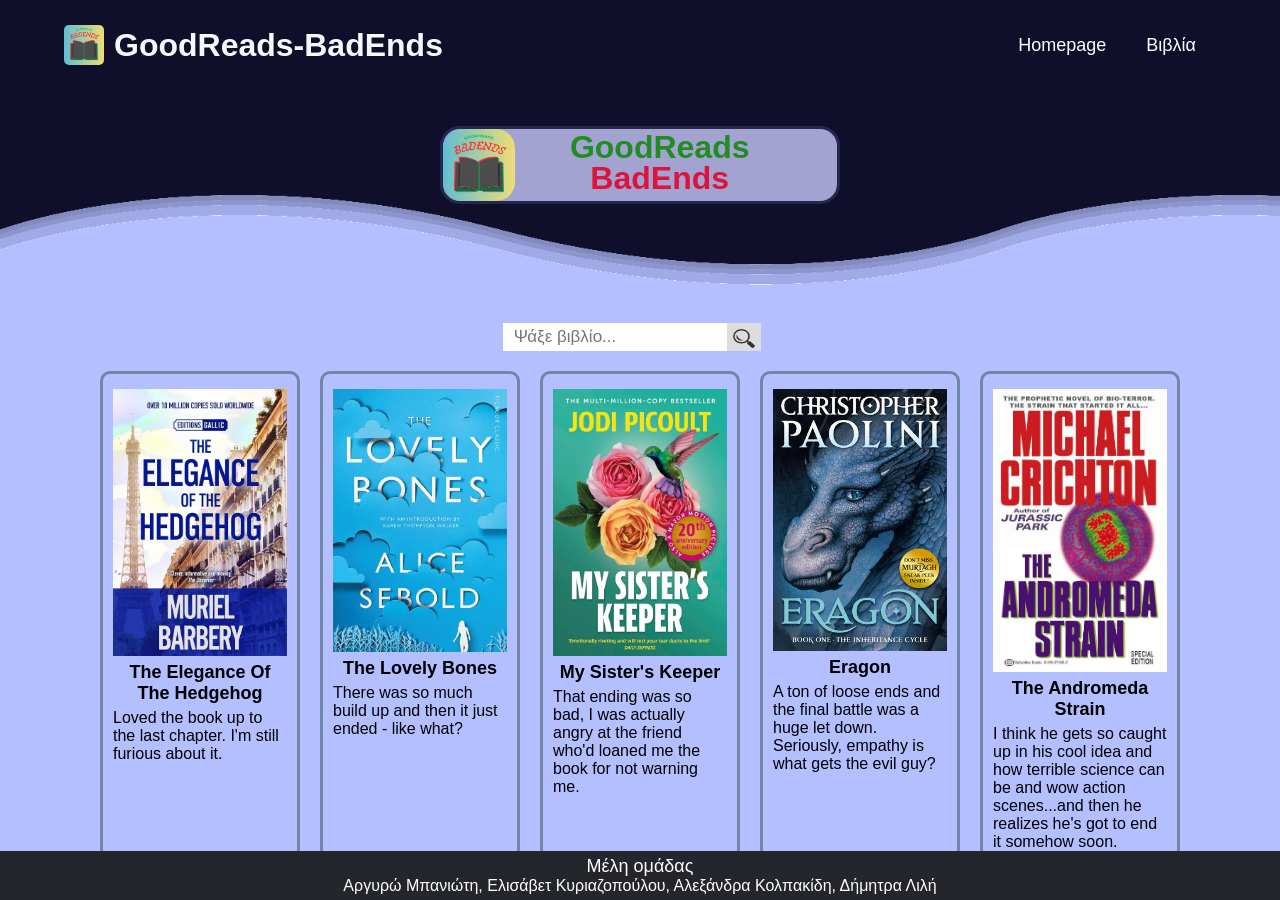
==== ergasia/items.html @ 762bc445 "commit1 html,css,js" ====
<!DOCTYPE html>
<html lang="en">
<head>
    <meta charset="UTF-8">
    <title>GoodReads-BadEnds</title>
    <link rel="icon" type="image/x-icon" href="../ergasia/img/logo.png">
    <link rel="stylesheet" href="../ergasia/css/style.css">

</head>
<body>

    <!-- Κύματα  -->
    <section>
        <div class='air air1'></div>
        <div class='air air2'></div>
        <div class='air air3'></div>
        <div class='air air4'></div>
    </section>

    <!-- Navigation με κουμπιά για αρχική σελίδα και άλλη σελίδα  -->
    <div class="navigation">
        <div class="navigation-text">
            <img src="../ergasia/img/logo.png" alt="logo">
            <h1>GoodReads-BadEnds</h1>
        </div>
        <div class="navigation-links">
            <a href="../ergasia/homepage.html">Homepage</a>
            <a href="../ergasia/items.html">Βιβλία</a>
        </div>
    </div>

    <!-- Header με το logo και το όνομα  -->
    <div class="header">
        <img src="../ergasia/img/logo.png" alt="logo">
        <div class="headergood"><h1>GoodReads</h1></div>
        <div class="headerbad"><h1>BadEnds</h1></div>
    </div>

    <div class="search">
        <div class="search-bar">
            <form action="/action_page.php">
                <input type="text" placeholder=" Ψάξε βιβλίο..." name="search">
                <button type="submit"><img src="../ergasia/img/magnifying-glass.png" alt="search button"></button>
            </form>
        </div>

        <div class="search-results">
            <div class="result">
                <img src="../ergasia/img/item4.jpg" style="width:100%" alt="Το εξώφυλλο του &quot;The Elegance Of The Hedgehog&quot;">
                <div class="book-title">The Elegance Of The Hedgehog</div>
                <div class="comment">Loved the book up to the last chapter. I'm still furious about it.</div>
            </div>

            <div class="result">
                <img src="../ergasia/img/item5.jpg" style="width:100%" alt="Το εξώφυλλο του &quot;The Lovely Bones&quot;">
                <div class="book-title">The Lovely Bones</div>
                <div class="comment">There was so much build up and then it just ended - like what?</div>
            </div>

            <div class="result">
                <img src="../ergasia/img/item6.jpg" style="width:100%" alt="Το εξώφυλλο του &quot;My Sister's Keeper&quot;">
                <div class="book-title">My Sister's Keeper</div>
                <div class="comment">That ending was so bad, I was actually angry at the friend who'd loaned me the book for not warning me.</div>
            </div>

            <div class="result">
                <img src="../ergasia/img/item7.jpg" style="width:100%" alt="Το εξώφυλλο του &quot;Eragon&quot;">
                <div class="book-title">Eragon</div>
                <div class="comment">A ton of loose ends and the final battle was a huge let down. Seriously, empathy is what gets the evil guy?</div>
            </div>

            <div class="result">
                <img src="../ergasia/img/item8.jpg" style="width:100%" alt="Το εξώφυλλο του &quot;The Andromeda Strain&quot;">
                <div class="book-title">The Andromeda Strain</div>
                <div class="comment">I think he gets so caught up in his cool idea and how terrible science can be and wow action scenes...and then he realizes he's got to end it somehow soon.</div>
            </div>
        </div>

    </div>
    <div class="footer">
        <div class="footerheader">Μέλη ομάδας</div>
        <div class="footertext">
            Αργυρώ Μπανιώτη, Ελισάβετ Κυριαζοπούλου, Αλεξάνδρα Κολπακίδη, Δήμητρα Λιλή
        </div>
    </div>


</body>
---- ergasia/css/style.css ----
/*κύματα*/
section{
  display: grid;
  position: relative;
  width: 100%;
  height: 35vh;
  background: rgb(15, 15, 44);
  overflow: hidden;
  z-index: 1;
}
section .air {
  position: absolute;
  bottom: 0;
  left: 0;
  width: 100%;
  height: 100px;
  background: url(../img/waveblue3.png);
  background-size: 1000px 100px;
}
section .air.air1{
  animation: wave 30s linear infinite;
  z-index: 5;
  opacity: 1;
  animation-delay: 0s;
  bottom: 0;
}
section .air.air2{
  animation: wave2 15s linear infinite;
  z-index: 4;
  opacity: 0.5;
  animation-delay: -5s;
  bottom: 10px;
}
section .air.air3{
  animation: wave 30s linear infinite;
  z-index: 3;
  opacity: 0.2;
  animation-delay: -2s;
  bottom: 15px;
}
section .air.air4{
  animation: wave2 5s linear infinite;
  z-index: 2;
  opacity: 0.7;
  animation-delay: -5s;
  bottom: 20px;
}
@keyframes wave{
  0%{
    background-position-x: 0;
  }
  100%{
    background-position-x: 1000px;
  }
}
@keyframes wave2{
  0%{
    background-position-x: 0;
  }
  100%{
    background-position-x: -1000px;
  }
}
* {
  box-sizing: border-box;
}


.navigation{
  position: absolute;
  top: 0;
  z-index: 10;
  width: 100%;
  color: ghostwhite;
  height:10%;

  /*border που έβγαλα γιατί είναι άσχημο*/
  /*
  background-color: rgb(240,255,240,0.07);
  border-style: double;
  border-color: transparent;
  border-bottom-color: black;
  */

  display: flex;
  flex-wrap: wrap;
  justify-content: space-between;
  align-items: center;
  padding: 0 5%;
  box-sizing: border-box;
}

.navigation-links{
  float:right;
  bottom: 20%;
  align-items: center;

  display: flex;
  gap:0;
  text-align: center;
  font-size: 17px;
}

.navigation-links a{
  padding: 20px 20px 20px 20px;
  font-size: large;
}

.navigation-links a:link{
  text-decoration: none;
  color:white;
}

.navigation-links a.active{
  background-color: white;
  color:black;
}

.navigation-links a:hover{
  background-color: rgb(60,60,60,0.5);
  color:white;
}


.navigation-text{
  flex:1;
  top: 20%;
  left:5%;
  display: flex;
  align-items: center;
}

/*εικόνα logo του navigation*/
.navigation-text img {
  float: left;
  height: 40px;
  margin-right: 10px;
  border-radius: 5px;
}

.navigation-text h1{

}



/*header*/
.header{
  top: 14%;
  position:absolute;
  left: 50%;
  transform: translateX(-50%);
  width: 400px;

  background-color: rgb(200,200,250,0.8);
  z-index: 6;
  border-style: solid;
  border-color:rgb(37, 39, 77);
  border-radius: 20px;

  margin-bottom: 200vh;

}

/*εικόνα logo του header*/
.header img {
  float: left;
  height: 72px;
  background-color: transparent;
  border-radius: 19px;

}

/*κείμενο του header*/
.header .headergood h1{
  font-family: 'Magneto','Arial', sans-serif;
  color: forestgreen;
  position:absolute;
  left: 55%;
  transform: translateX(-50%);
  top:0
}
.header .headerbad h1 {
  font-family: 'Magneto','Arial', sans-serif;
  color:crimson;
  position:absolute;
  left: 55%;
  transform: translateX(-50%);
  bottom:5%
}

.pagecontent{
  display: flex;
  flex-direction: column;
  flex-grow:1;
  height: auto;
  margin: 0 auto -50px;
  min-height: 100%;
  padding: 0 0 50px;
  box-sizing: border-box;
  overflow: auto;
}

.textbeforeslideshow{
  line-break: strict;
  order:1;
  padding-right: 4%;
  padding-left: 2%;
}

.textbeforeslideshow, .textafterslideshow{
  position:relative;
  left:5%;
  right:5%;
  width:90%;
}


.textbeforeslideshow h1, .textafterslideshow h1{
  position:relative;
  margin-bottom:1%;
  margin-top:3%;
}

.textbeforeslideshow h2, .textafterslideshow h2{
  position:relative;
  left: 1%
}

.textbeforeslideshow p, .textafterslideshow p{
  position:relative;
  left: 3%
}



.slideshow-container {
  border-radius: 20px;
  max-width: 500px;
  position:relative;
  left: 50%;
  transform: translateX(-50%);
  z-index: 6;
  margin-bottom: 4%;
  margin-top: 4%;
}

.slideshow-container img{
  border-radius: 20px;
}

#slideshow0{
  order:2;
}

#slideshow1{
  order:4;
  margin-bottom:5%;
  max-height: 400px;
  max-width: 200px;
}

/*Captions των slides*/
.captiongood, .captionbad, .captionbook {
  color: #f4f4f4;
  font-size: 15px;
  text-align: center;
  padding: 8px 12px;
  position: absolute;
  bottom: 4px;
  width: 100%;
  border-radius: 0 0 20px 20px;
}
.captiongood {
  background: rgba(20,88,20,0.6);
}
.captionbad {
  background: rgba(88,20,20,0.6);
}
.captionbook {
  background: rgba(111,111,111,0.6);
}



/*κουκίδες κάτω από slideshow*/

.dots{
  text-align: center;
  padding: 8px 12px;
  position: absolute;
  bottom: -12%;
  width: 100%;
  background: rgb(230, 230, 234,0.5);
  z-index: -1;

}
.dot {
  cursor: pointer;
  height: 13px;
  width: 13px;
  margin: 0 2px;
  background-color: #bbb;
  border-radius: 50%;
  display: inline-block;
  transition: background-color 0.6s ease;
}
.active, .dot:hover {
  background-color: #717171;
}


.fade {
  animation-name: fade;
  animation-duration: 1.5s;
}
@keyframes fade {
  from {opacity: .4}
  to {opacity: 1}
}
.mySlides {
  display: none;
}

/*κουμπιά επόμενο προηγούμενο*/
.prev,
.next {
  cursor: pointer;
  position: absolute;
  top: 50%;
  width: auto;
  padding: 16px;
  margin-top: -50px;
  color: white;
  font-weight: bold;
  font-size: 20px;
  border-radius: 0 3px 3px 0;
  user-select: none;
  -webkit-user-select: none;
}
.next {
  right: 0;
  border-radius: 3px 0 0 3px;
}
.prev:hover, .next:hover {
  background-color: rgba(0, 0, 0, 0.6);
}


/*αριθμός  slide*/
.numbertext {
  color: #ffffff;
  font-size: 12px;
  padding: 8px 12px;
  position: absolute;
  top: 0;
  background: rgba(88,88,88,0.3);
  border-radius: 20px 0 10px 0;
}

*{
  margin: 0;
  padding: 0;
}


.textafterslideshow{
  order:3;
}

.not-footer{

}

/*footer*/
.footer {
  position: fixed;
  left: 0;
  bottom: 0;
  width: 100%;
  height: auto;
  background-color: rgb(36, 38, 43);
  color: white;
  text-align: center;
  font-family: 'Century Gothic', sans-serif;
  z-index: 100;
}
.footerheader{
  font-size: large;
  padding-top: 5px;
}
.footertext{
  display: flex;
  flex-direction: column;
  text-align: center;
  padding-bottom: 5px;
}

/*background*/
body{
  background-color: rgb(179,191,255);
  font-family: 'Century Gothic', sans-serif;
}




/*Για το αρχείο items.html*/

/*Για την μπάρα αναζήτησης*/
.search-bar input[type=text] {
  padding: 6px;
  margin-top: 8px;
  font-size: 17px;
  border: none;
  height:28px;
}
.search-bar button {
  float: right;
  padding: 6px;
  margin-top: 8px;
  margin-right: 16px;
  background: #ddd;
  font-size: 17px;
  border: none;
  height: 28px;

}

.search-bar img {
  padding-bottom: 3px;
  height: 22px;
  width: 22px;
}

.search-bar{
  margin-bottom: 10px;
}

/*Για τα αποτελέσματα της αναζήτησης*/
.search-results{
  order:2;
  display: flex;
  flex-wrap: wrap;
  font-family: 'Optima','Arial', sans-serif;
}

.result {
  max-width: 200px;
  min-width: 200px;
  border-color: rgb(47, 79, 79,0.5);
  border-style: solid;
  border-radius: 10px;
  padding: 15px 10px;
  margin: 10px 10px 10px 10px;
}

.result img{
  width: 100%
}

.book-title{
  font-weight: bold;
  font-size: large;
  text-align: center;
  padding-top: 2px;
  padding-bottom: 5px;
}

.search{
  display: flex;
  flex-direction: column;
  align-items: center;
}
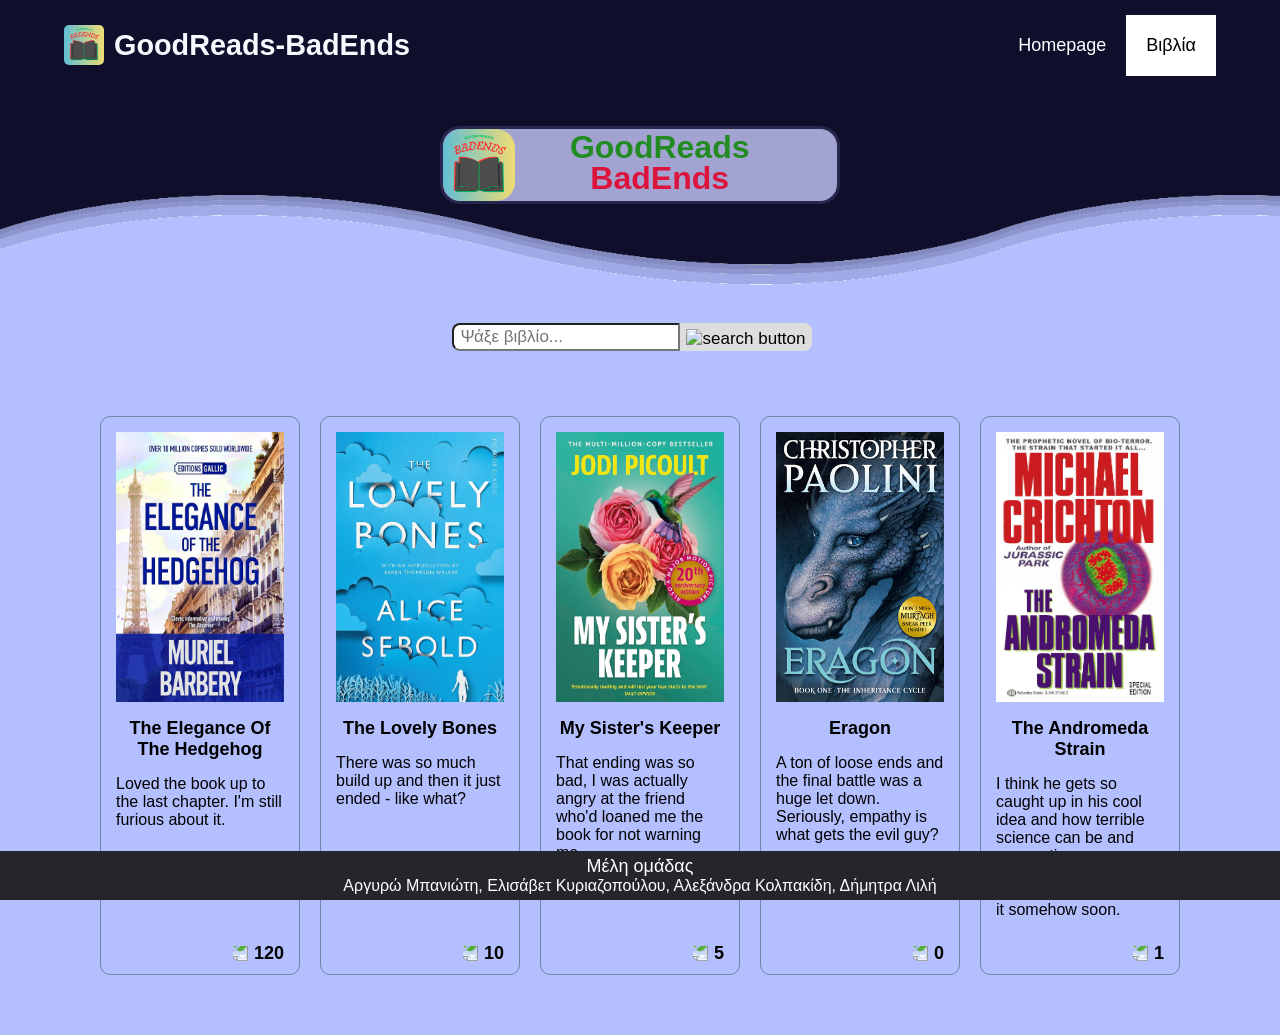
==== commit 9a702b86: "mikres allages" ====
--- a/ergasia/items.html
+++ b/ergasia/items.html
@@ -18,65 +18,97 @@
     </section>
 
     <!-- Navigation με κουμπιά για αρχική σελίδα και άλλη σελίδα  -->
-    <div class="navigation">
+    <nav>
         <div class="navigation-text">
             <img src="../ergasia/img/logo.png" alt="logo">
             <h1>GoodReads-BadEnds</h1>
         </div>
         <div class="navigation-links">
             <a href="../ergasia/homepage.html">Homepage</a>
-            <a href="../ergasia/items.html">Βιβλία</a>
+            <a class="active" href="../ergasia/items.html">Βιβλία</a>
         </div>
+    </nav>
+
+    <!-- Logo και το όνομα  -->
+    <div class="logo-name">
+        <img src="../ergasia/img/logo.png" alt="logo">
+        <h1 class="headergood">GoodReads</h1>
+        <h1 class="headerbad">BadEnds</h1>
     </div>
 
-    <!-- Header με το logo και το όνομα  -->
-    <div class="header">
-        <img src="../ergasia/img/logo.png" alt="logo">
-        <div class="headergood"><h1>GoodReads</h1></div>
-        <div class="headerbad"><h1>BadEnds</h1></div>
-    </div>
-
-    <div class="search">
-        <div class="search-bar">
-            <form action="/action_page.php">
-                <input type="text" placeholder=" Ψάξε βιβλίο..." name="search">
-                <button type="submit"><img src="../ergasia/img/magnifying-glass.png" alt="search button"></button>
-            </form>
-        </div>
-
-        <div class="search-results">
-            <div class="result">
-                <img src="../ergasia/img/item4.jpg" style="width:100%" alt="Το εξώφυλλο του &quot;The Elegance Of The Hedgehog&quot;">
-                <div class="book-title">The Elegance Of The Hedgehog</div>
-                <div class="comment">Loved the book up to the last chapter. I'm still furious about it.</div>
+    <main>
+        <div class="search">
+            <div class="search-bar">
+                <form action="">
+                    <input type="text" placeholder="Ψάξε βιβλίο..." name="search">
+                    <button type="submit"><img src="../ergasia/img/magnifying-glass2.png" alt="search button"></button>
+                </form>
             </div>
 
-            <div class="result">
-                <img src="../ergasia/img/item5.jpg" style="width:100%" alt="Το εξώφυλλο του &quot;The Lovely Bones&quot;">
-                <div class="book-title">The Lovely Bones</div>
-                <div class="comment">There was so much build up and then it just ended - like what?</div>
+            <div class="item-grid" id="grid-items">
+                <div class="result">
+                    <img src="../ergasia/img/item4.jpg" style="width:100%" alt="Το εξώφυλλο του &quot;The Elegance Of The Hedgehog&quot;">
+                    <div class="caption-text">
+                        <div class="book-title">The Elegance Of The Hedgehog</div>
+                        <div class="comment">Loved the book up to the last chapter. I'm still furious about it.</div>
+                    </div>
+                    <div class="dislike-section">
+                        <img src="../ergasia/img/dislike-before.png" alt="κουμπί dislike">
+                        120
+                    </div>
+                </div>
+
+                <div class="result">
+                    <img src="../ergasia/img/item5.jpg" style="width:100%" alt="Το εξώφυλλο του &quot;The Lovely Bones&quot;">
+                    <div class="caption-text">
+                        <div class="book-title">The Lovely Bones</div>
+                        <div class="comment">There was so much build up and then it just ended - like what?</div>
+                    </div>
+                    <div class="dislike-section">
+                        <img src="../ergasia/img/dislike-before.png" alt="κουμπί dislike">
+                        10
+                    </div>
+                </div>
+
+                <div class="result">
+                    <img src="../ergasia/img/item6.jpg" style="width:100%" alt="Το εξώφυλλο του &quot;My Sister's Keeper&quot;">
+                    <div class="caption-text">
+                        <div class="book-title">My Sister's Keeper</div>
+                        <div class="comment">That ending was so bad, I was actually angry at the friend who'd loaned me the book for not warning me.</div>
+                    </div>
+                    <div class="dislike-section">
+                        <img src="../ergasia/img/dislike-before.png" alt="κουμπί dislike">
+                        5
+                    </div>
+                </div>
+
+                <div class="result">
+                    <img src="../ergasia/img/item7.jpg" style="width:100%" alt="Το εξώφυλλο του &quot;Eragon&quot;">
+                    <div class="caption-text">
+                        <div class="book-title">Eragon</div>
+                        <div class="comment">A ton of loose ends and the final battle was a huge let down. Seriously, empathy is what gets the evil guy?</div>
+                    </div>
+                    <div class="dislike-section">
+                        <img src="../ergasia/img/dislike-before.png" alt="κουμπί dislike">
+                        0
+                    </div>
+                </div>
+
+                <div class="result">
+                    <img src="../ergasia/img/item8.jpg" style="width:100%" alt="Το εξώφυλλο του &quot;The Andromeda Strain&quot;">
+                    <div class="caption-text">
+                        <div class="book-title">The Andromeda Strain</div>
+                        <div class="comment">I think he gets so caught up in his cool idea and how terrible science can be and wow action scenes...and then he realizes he's got to end it somehow soon.</div>
+                    </div>
+                    <div class="dislike-section">
+                        <img src="../ergasia/img/dislike-before.png" alt="κουμπί dislike">
+                        1
+                    </div>
+                </div>
             </div>
 
-            <div class="result">
-                <img src="../ergasia/img/item6.jpg" style="width:100%" alt="Το εξώφυλλο του &quot;My Sister's Keeper&quot;">
-                <div class="book-title">My Sister's Keeper</div>
-                <div class="comment">That ending was so bad, I was actually angry at the friend who'd loaned me the book for not warning me.</div>
-            </div>
-
-            <div class="result">
-                <img src="../ergasia/img/item7.jpg" style="width:100%" alt="Το εξώφυλλο του &quot;Eragon&quot;">
-                <div class="book-title">Eragon</div>
-                <div class="comment">A ton of loose ends and the final battle was a huge let down. Seriously, empathy is what gets the evil guy?</div>
-            </div>
-
-            <div class="result">
-                <img src="../ergasia/img/item8.jpg" style="width:100%" alt="Το εξώφυλλο του &quot;The Andromeda Strain&quot;">
-                <div class="book-title">The Andromeda Strain</div>
-                <div class="comment">I think he gets so caught up in his cool idea and how terrible science can be and wow action scenes...and then he realizes he's got to end it somehow soon.</div>
-            </div>
         </div>
-
-    </div>
+    </main>
     <div class="footer">
         <div class="footerheader">Μέλη ομάδας</div>
         <div class="footertext">
--- a/ergasia/css/style.css
+++ b/ergasia/css/style.css
@@ -1,4 +1,3 @@
-
 /*κύματα*/
 section{
   display: grid;
@@ -66,8 +65,8 @@
   box-sizing: border-box;
 }
 
-
-.navigation{
+/*navigation*/
+nav{
   position: absolute;
   top: 0;
   z-index: 10;
@@ -91,6 +90,7 @@
   box-sizing: border-box;
 }
 
+/*link στο navigation*/
 .navigation-links{
   float:right;
   bottom: 20%;
@@ -107,7 +107,7 @@
   font-size: large;
 }
 
-.navigation-links a:link{
+.navigation-links a:link, a:visited{
   text-decoration: none;
   color:white;
 }
@@ -123,12 +123,14 @@
 }
 
 
+/*text και εικόνα στο navigation*/
 .navigation-text{
   flex:1;
   top: 20%;
   left:5%;
   display: flex;
   align-items: center;
+  font-size: larger;
 }
 
 /*εικόνα logo του navigation*/
@@ -139,20 +141,13 @@
   border-radius: 5px;
 }
 
-.navigation-text h1{
-
-}
-
-
-
-/*header*/
-.header{
+/*logo και όνομα*/
+.logo-name{
   top: 14%;
   position:absolute;
   left: 50%;
   transform: translateX(-50%);
   width: 400px;
-
   background-color: rgb(200,200,250,0.8);
   z-index: 6;
   border-style: solid;
@@ -163,8 +158,8 @@
 
 }
 
-/*εικόνα logo του header*/
-.header img {
+/*εικόνα logo*/
+.logo-name img {
   float: left;
   height: 72px;
   background-color: transparent;
@@ -172,8 +167,8 @@
 
 }
 
-/*κείμενο του header*/
-.header .headergood h1{
+/*κείμενο του logo*/
+.headergood{
   font-family: 'Magneto','Arial', sans-serif;
   color: forestgreen;
   position:absolute;
@@ -181,7 +176,8 @@
   transform: translateX(-50%);
   top:0
 }
-.header .headerbad h1 {
+
+.headerbad{
   font-family: 'Magneto','Arial', sans-serif;
   color:crimson;
   position:absolute;
@@ -190,7 +186,7 @@
   bottom:5%
 }
 
-.pagecontent{
+main{
   display: flex;
   flex-direction: column;
   flex-grow:1;
@@ -232,7 +228,6 @@
   position:relative;
   left: 3%
 }
-
 
 
 .slideshow-container {
@@ -262,7 +257,7 @@
 }
 
 /*Captions των slides*/
-.captiongood, .captionbad, .captionbook {
+.caption-good, .caption-bad{
   color: #f4f4f4;
   font-size: 15px;
   text-align: center;
@@ -272,16 +267,12 @@
   width: 100%;
   border-radius: 0 0 20px 20px;
 }
-.captiongood {
+.caption-good {
   background: rgba(20,88,20,0.6);
 }
-.captionbad {
-  background: rgba(88,20,20,0.6);
-}
-.captionbook {
-  background: rgba(111,111,111,0.6);
-}
-
+.caption-bad {
+  background: rgba(88, 20, 20, 0.6);
+}
 
 
 /*κουκίδες κάτω από slideshow*/
@@ -383,7 +374,6 @@
   background-color: rgb(36, 38, 43);
   color: white;
   text-align: center;
-  font-family: 'Century Gothic', sans-serif;
   z-index: 100;
 }
 .footerheader{
@@ -401,6 +391,7 @@
 body{
   background-color: rgb(179,191,255);
   font-family: 'Century Gothic', sans-serif;
+  pointer-events: all;
 }
 
 
@@ -410,13 +401,27 @@
 
 /*Για την μπάρα αναζήτησης*/
 .search-bar input[type=text] {
+  border-radius: 8px 0 0 8px;
   padding: 6px;
   margin-top: 8px;
+  margin-bottom: 45px;
   font-size: 17px;
-  border: none;
-  height:28px;
-}
+  /*το αλλάζω?
+  border: none;*/
+  height: 28px;
+}
+
+.caption-text{
+  margin-bottom:40px;
+}
+
+.book-title{
+  margin-top:10px;
+  margin-bottom: 10px;
+}
+
 .search-bar button {
+  border-radius: 0 8px 8px 0;
   float: right;
   padding: 6px;
   margin-top: 8px;
@@ -425,12 +430,17 @@
   font-size: 17px;
   border: none;
   height: 28px;
-
+  cursor: pointer;
+}
+
+.search-bar button:hover{
+  background-color: rgb(60,60,60,0.5);
 }
 
 .search-bar img {
-  padding-bottom: 3px;
-  height: 22px;
+  position: static;
+  padding-bottom: 10px;
+  height: 27px;
   width: 22px;
 }
 
@@ -439,25 +449,59 @@
 }
 
 /*Για τα αποτελέσματα της αναζήτησης*/
-.search-results{
-  order:2;
+.item-grid{
   display: flex;
   flex-wrap: wrap;
-  font-family: 'Optima','Arial', sans-serif;
+  justify-content: center;
+}
+
+#grid-homepage{
+  order:3
+}
+
+#grid-items{
+  order:2
 }
 
 .result {
+  position:relative;
   max-width: 200px;
   min-width: 200px;
   border-color: rgb(47, 79, 79,0.5);
   border-style: solid;
   border-radius: 10px;
-  padding: 15px 10px;
+  border-width: 1px;
+  padding: 15px;
   margin: 10px 10px 10px 10px;
 }
 
 .result img{
-  width: 100%
+  width:150px;
+  height:270px;
+}
+
+.dislike-section{
+  position: absolute;
+  bottom: 10px;
+  right: 15px;
+
+  font-weight: bold;
+  font-size: large;
+
+  display: flex;
+  flex-direction: row;
+  gap: 6px;
+  align-items: center;
+}
+
+.dislike-section img{
+  height:15px;
+  width:15px;
+  rotate:180deg;
+}
+
+.dislike-section img:hover{
+  cursor: pointer;
 }
 
 .book-title{
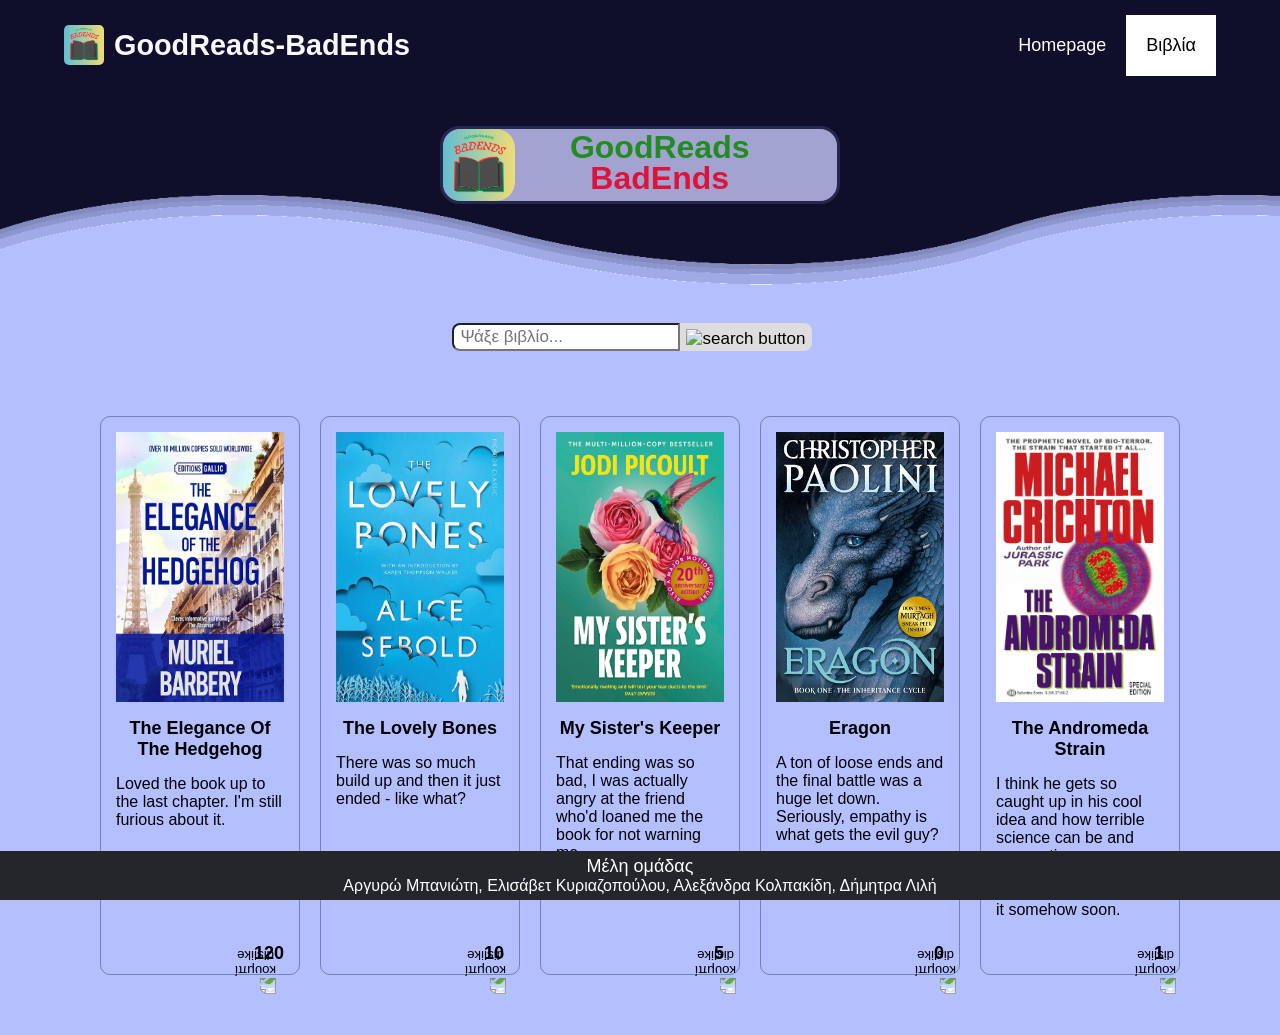
==== commit a903e0f2: "mikres allages" ====
--- a/ergasia/items.html
+++ b/ergasia/items.html
@@ -53,7 +53,7 @@
                         <div class="comment">Loved the book up to the last chapter. I'm still furious about it.</div>
                     </div>
                     <div class="dislike-section">
-                        <img src="../ergasia/img/dislike-before.png" alt="κουμπί dislike">
+                        <button> <img src="../ergasia/img/dislike-before.png" alt="κουμπί dislike"> </button>
                         120
                     </div>
                 </div>
@@ -65,7 +65,7 @@
                         <div class="comment">There was so much build up and then it just ended - like what?</div>
                     </div>
                     <div class="dislike-section">
-                        <img src="../ergasia/img/dislike-before.png" alt="κουμπί dislike">
+                        <button> <img src="../ergasia/img/dislike-before.png" alt="κουμπί dislike"> </button>
                         10
                     </div>
                 </div>
@@ -77,7 +77,7 @@
                         <div class="comment">That ending was so bad, I was actually angry at the friend who'd loaned me the book for not warning me.</div>
                     </div>
                     <div class="dislike-section">
-                        <img src="../ergasia/img/dislike-before.png" alt="κουμπί dislike">
+                        <button> <img src="../ergasia/img/dislike-before.png" alt="κουμπί dislike"> </button>
                         5
                     </div>
                 </div>
@@ -89,7 +89,7 @@
                         <div class="comment">A ton of loose ends and the final battle was a huge let down. Seriously, empathy is what gets the evil guy?</div>
                     </div>
                     <div class="dislike-section">
-                        <img src="../ergasia/img/dislike-before.png" alt="κουμπί dislike">
+                        <button> <img src="../ergasia/img/dislike-before.png" alt="κουμπί dislike"> </button>
                         0
                     </div>
                 </div>
@@ -101,7 +101,7 @@
                         <div class="comment">I think he gets so caught up in his cool idea and how terrible science can be and wow action scenes...and then he realizes he's got to end it somehow soon.</div>
                     </div>
                     <div class="dislike-section">
-                        <img src="../ergasia/img/dislike-before.png" alt="κουμπί dislike">
+                        <button> <img src="../ergasia/img/dislike-before.png" alt="κουμπί dislike"> </button>
                         1
                     </div>
                 </div>
@@ -110,11 +110,10 @@
         </div>
     </main>
     <div class="footer">
-        <div class="footerheader">Μέλη ομάδας</div>
-        <div class="footertext">
+        <div class="footer-header">Μέλη ομάδας</div>
+        <div class="footer-text">
             Αργυρώ Μπανιώτη, Ελισάβετ Κυριαζοπούλου, Αλεξάνδρα Κολπακίδη, Δήμητρα Λιλή
         </div>
     </div>
 
-
 </body>
--- a/ergasia/css/style.css
+++ b/ergasia/css/style.css
@@ -245,15 +245,8 @@
   border-radius: 20px;
 }
 
-#slideshow0{
+#slideshow{
   order:2;
-}
-
-#slideshow1{
-  order:4;
-  margin-bottom:5%;
-  max-height: 400px;
-  max-width: 200px;
 }
 
 /*Captions των slides*/
@@ -275,8 +268,7 @@
 }
 
 
-/*κουκίδες κάτω από slideshow*/
-
+/*κουκίδες κάτω από slideshow τις οποίες τελικά έβγαλα
 .dots{
   text-align: center;
   padding: 8px 12px;
@@ -300,7 +292,7 @@
 .active, .dot:hover {
   background-color: #717171;
 }
-
+*/
 
 .fade {
   animation-name: fade;
@@ -360,9 +352,6 @@
   order:3;
 }
 
-.not-footer{
-
-}
 
 /*footer*/
 .footer {
@@ -376,11 +365,11 @@
   text-align: center;
   z-index: 100;
 }
-.footerheader{
+.footer-header{
   font-size: large;
   padding-top: 5px;
 }
-.footertext{
+.footer-text{
   display: flex;
   flex-direction: column;
   text-align: center;
@@ -388,12 +377,15 @@
 }
 
 /*background*/
+main{
+  background-color: rgb(179,191,255);
+}
+
 body{
-  background-color: rgb(179,191,255);
+  background: rgb(15, 15, 44);
   font-family: 'Century Gothic', sans-serif;
   pointer-events: all;
 }
-
 
 
 
@@ -494,14 +486,18 @@
   align-items: center;
 }
 
+.dislike-section button{
+  height:15px;
+  width:15px;
+  border-color: transparent;
+  background-color: transparent;
+  cursor: pointer;
+}
+
 .dislike-section img{
   height:15px;
   width:15px;
   rotate:180deg;
-}
-
-.dislike-section img:hover{
-  cursor: pointer;
 }
 
 .book-title{
